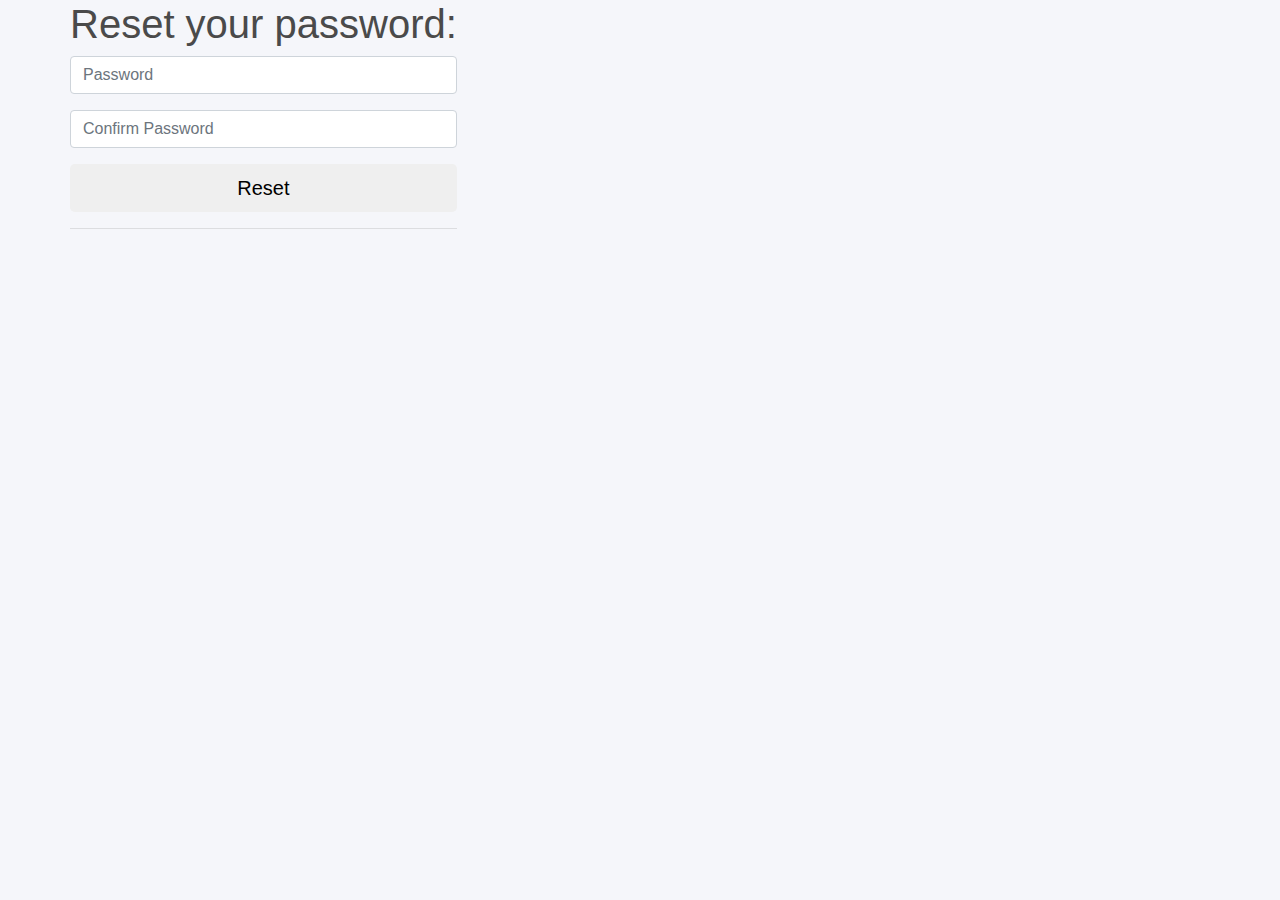
==== forgetpassword.html @ d95e78d4 "changed" ====
<html lang="en">

<head>
    <!-- Required meta tags -->
    <meta charset="utf-8">
    <meta name="viewport" content="width=device-width, initial-scale=1, shrink-to-fit=no">

    <!-- Bootstrap CSS -->
    <link rel="stylesheet" href="https://maxcdn.bootstrapcdn.com/bootstrap/4.0.0/css/bootstrap.min.css" integrity="sha384-Gn5384xqQ1aoWXA+058RXPxPg6fy4IWvTNh0E263XmFcJlSAwiGgFAW/dAiS6JXm"
        crossorigin="anonymous">

    <link rel="stylesheet" href="assets/css/styles.css">

    <title>login</title>
</head>

<body>
    <section id="login">
        <div class="container">
            <div class="row">
                <div class="col-xs-12">
                    <div class="form-wrap">
                        <h1>Reset your password:</h1>
                        <form role="form" action="javascript:;" method="post" id="login-form" autocomplete="off">
                            <div class="form-group">
                                <label for="pass" class="sr-only">Password</label>
                                <input type="password" min="8" name="pass" id="pass" class="form-control" placeholder="Password">
                                <div class="email-web-error">Invalid Email</div>
                            </div>
                            
                            <div class="form-group">
                                <label for="confirmPassword" class="sr-only">Password</label>
                                <input type="password" min="8" name="confirmPassword" id="confirmPassword" class="form-control" placeholder="Confirm Password">
                                <div class="password-web-error">Password length should be greater than 7 characters</div>
                            </div>
                            <div class="credintials-error"></div>
                            <div class="checkbox">
                            </div>
                            <input type="submit" id="btn-reset" name="Reset" class="btn btn-custom btn-lg btn-block" value="Reset">
                        </form>
                        
                        <hr>
                    </div>
                </div> <!-- /.col-xs-12 -->
            </div> <!-- /.row -->
        </div> <!-- /.container -->
    </section>
    <script src="https://code.jquery.com/jquery-3.2.1.slim.min.js" integrity="sha384-KJ3o2DKtIkvYIK3UENzmM7KCkRr/rE9/Qpg6aAZGJwFDMVNA/GpGFF93hXpG5KkN"
        crossorigin="anonymous"></script>
<script src="forgetpassword.js"></script>
</body>

</html>
---- assets/css/styles.css ----
/*  Global styles starts from here  */
body{
    background: #f5f6fa;
    font-size: 1rem;
    font-weight: 400;
    color: #4a4a4a;
    line-height: 1.5;
}
a {
    font-weight: 600;
    color: #242424;
}
a:hover{
    text-decoration: none;
    color: inherit;
}
.bg-white{
    background-color: #fff;
}
/*  Global styles starts from here  */

/* Navbar styles starts from here */
.navbar{
    max-height: 100%;
    overflow: auto;
    background-color: #fff;
    box-shadow: 2px 0 3px hsla(0,0%,4%,.1);
    z-index: 7;
    padding: 1rem 3.5rem !important;
}
.navbar-light .nav-link{
    padding: .5rem 1rem;
    display: -ms-flexbox;
    display: flex;
    -ms-flex-align: center;
    align-items: center;
    -ms-flex-pack: center;
    justify-content: center;            
    text-align: center;
    color: #888;
    font-weight: 500;
    border-radius: 290486px;
}
.nav-link.active,
.nav-link:hover{
    box-shadow: 0 2px 3px hsla(0,0%,4%,.05), 0 0 0 1px hsla(0,0%,4%,.05);
    color: #0096ff !important;
    text-transform: capitalize;
    font-weight: 500;
    font-size: 16px;
}
.navbar-light .nav-link img{
    margin-right: 0.4em;
    width: 1rem;
    vertical-align: middle;
}
.navbar-right-section span{
    font-size: .9em;
}
.navbar-right-section .btn{
    justify-content: center;
    padding: calc(.375em - 1px) .75em;
    font-size: .75rem;
    font-weight: bold;
    border-radius: 25px;
}

/* Navbar styles ends from here */

 /* main cotainer styles starts here */
    .main-container{
        padding: 3rem 1.5rem;
        padding-left: 3.5rem;
        padding-right: 3.5rem;
        padding-bottom: 2rem;
    }
 /* main cotainer styles ends here */
 

 /* dashboard styles starts from here */
.dashboard-wrapper .title{
    font-size: 2rem;
    color: #363636;
    font-weight: 600;
    line-height: 1.125;
}

.dashboard-wrapper .heading{
    color: #959cad;
    display: block;
    font-size: 11px;
    letter-spacing: 1px;
    margin-bottom: 5px;
    text-transform: uppercase;
}

.manage-container{
    margin: 3.5rem 0;
}

.search-burner{
    max-width: 240px;
    display: inline-block;
    border-radius: 25px;
    padding: 8px 20px;
    background-image: url(../images/search.svg);
    background-repeat: no-repeat;
    background-position: 90%;
    background-size: auto 45%;
}

.manage-buttons .btn{
    border-radius: 25px;
    padding: 9px 15px;
    margin-right: 7px;
    font-size: 18px;
    line-height: 17px;
}
.create-icon{
    height: 1.5em;
    width: 1.5em;
    margin-right: .35rem;
    font-size: .6em;
    vertical-align: inherit;
    position: relative;
    top: -2px;
    display: inline-block;
}
.burner-content button{
    background: transparent;
    border: 0;
    outline: 0;
    line-height: 40px;
    cursor: pointer;
}
.burner-content .delete-btn{
    height: 24px;
    width: 24px;
    background-color: hsla(0,0%,4%,.2);
    border-radius: 50%;
    position: relative;
    top: 13px;
}
.burner-content .delete-btn:before{
    height: 2px;
    width: 50%;
    background-color: #fff;
    content: "";
    display: block;
    left: 50%;
    position: absolute;
    top: 50%;
    transform: translateX(-50%) translateY(-50%) rotate(45deg);
    transform-origin: center center;
}
.burner-content .delete-btn:after{
    height: 50%;
    width: 2px;
    background-color: #fff;
    content: "";
    display: block;
    left: 50%;
    position: absolute;
    top: 50%;
    transform: translateX(-50%) translateY(-50%) rotate(45deg);
    transform-origin: center center;
}
.mangae-slider-btn{
    top:13px;
}
.mangae-slider-btn input[type="checkbox"]{
    outline:0;
    display: inline-block;
    position: absolute;
    opacity: 0;
    z-index: 9;
    width: 42px;
    height: 23px;
    cursor: pointer;
}
.mangae-slider-btn label:before{
    position: absolute;
    display: block;
    top: 0;
    left: 0;
    width: 3rem;
    height: 1.5rem;
    border: .1rem solid transparent;
    border-radius: 4px;
    background: #b5b5b5;
    content: "";
}
.mangae-slider-btn label:after{
    display: block;
    position: absolute;
    top: .25rem;
    left: .25rem;
    width: 1rem;
    height: 1rem;
    transform: translateZ(0);
    border-radius: 25px;
    background: #fff;
    transition: all .25s ease-out;
    content: "";
}
.is-success:checked+label:before {
    background: #23d160;
}
.is-rounded+label:before {
    border-radius: 24px;
}
/* .is-rounded:checked+label:before {
    background: #0096ff;
} */
.is-rounded:checked+label:after {
    left: 1.625rem;
}
.dashboard-info-container img{
    width: 38px;
}
 /* dashboard styles ends from here */

/* popup styles starts from here */
.modal-dialog {
    max-width: 870px;
}
 .input-group-text{
    background: transparent;
 }
 .premium-title{
    padding: 12px 0;
    background: #0096ff;
    text-align: center;
    color: #fff;
    font-size: 19px;
    font-weight: bold;
    border-radius: 5px;
 }
 .logo-img{
    margin: 0 auto;
    display: block;
    width: 12em;
 }
#premiumModal ul li{
    padding: .5em 0;
    border-bottom: 1px solid #f5f6fa;
}
#premiumModal a{
    font-size: .7em;
}
.plan-list{
    background: #f5f6fa;
    border-radius: 6px;
    padding: .4em;
    box-shadow: inset 1px 1px 2px rgba(0,0,0,.1);
}
.plan-list-item{
    cursor: pointer;
    padding: .5em;
    text-align: center;
    position: relative;
    opacity: .75;
}
.plan-price{
    font-size: .7em;
    color: #959cad;
}
.best-value-plan{
    position: absolute;
    right: 0;
    top: 17px;
}
.best-value-plan .star{
    font-size: 23px;
}
.best-value-plan .text{
    vertical-align: text-top;
    font-size: 10px;
}  

/* popup styles ends from here */

/* table styles starts here */
.table td, .table th {
    padding: 1rem;
    border-top: 0;
}
/* table styles ends here */

/* modal stles */
.input-group-append { 
    margin-left: 5px !important; 
}

.credintials-error, .email-web-error, .password-web-error{
    font-size: 14px;
    color: red;
    text-align: center;
    margin-bottom: 2px;
    display: none;
}

/* media quries for responsive starts here */
 @media(min-width:320px) and (max-width:768px){
    .dashboard-wrapper .title{
        font-size: 1.7rem;
    }
    .main-container{
        padding: 20px;
    }
 }
 @media(min-width:320px) and (max-width:991px){
   .mangae-slider-btn{
    width: 50px;
    margin: 0 auto;
   }
 }
/* media quries for responsive ends here */
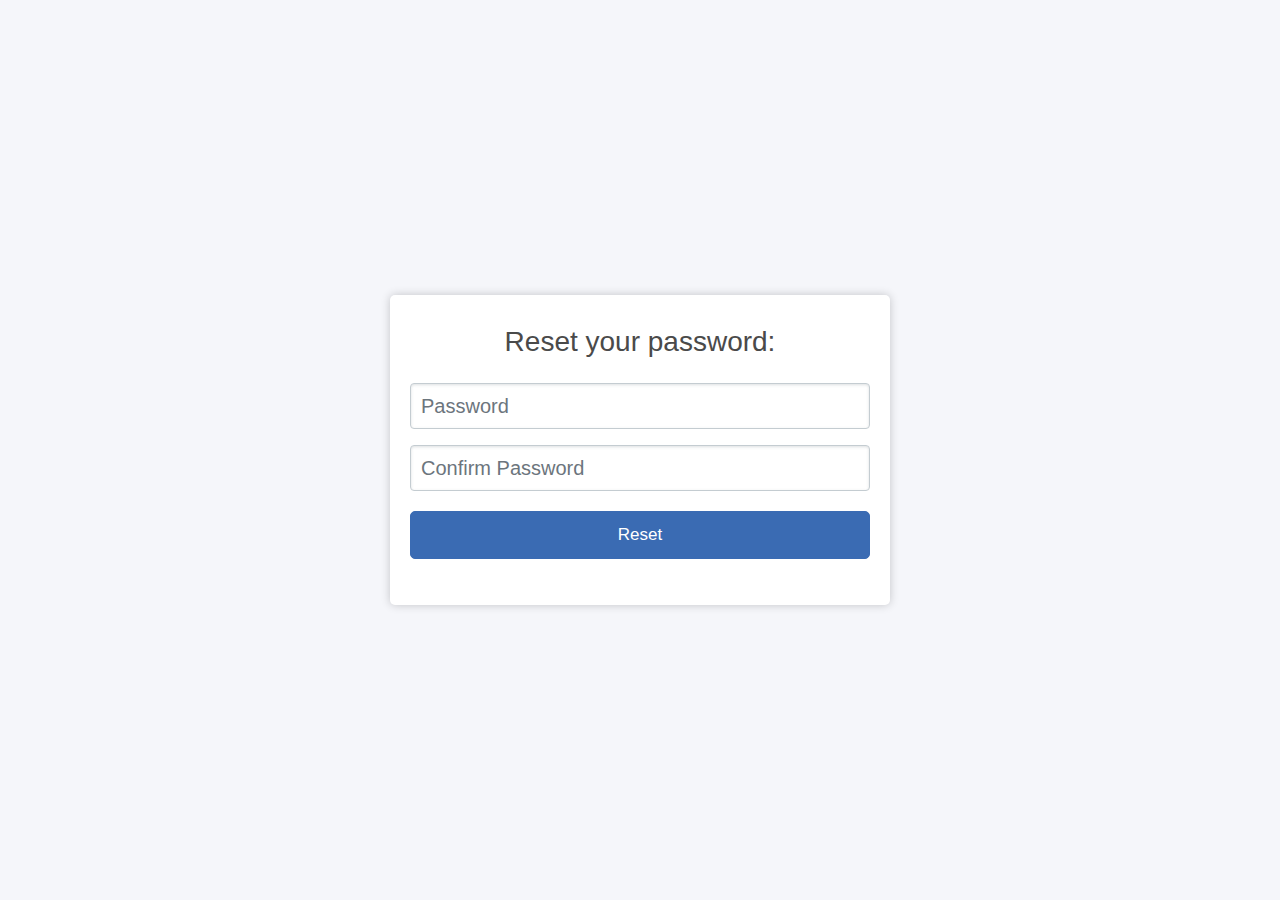
==== commit 549665a4: "added alert in success of password change" ====
--- a/forgetpassword.html
+++ b/forgetpassword.html
@@ -10,17 +10,16 @@
         crossorigin="anonymous">
 
     <link rel="stylesheet" href="assets/css/styles.css">
+    <link rel="stylesheet" href="assets/css/login.css">
 
-    <title>login</title>
+    <title>Reset Password</title>
 </head>
 
 <body>
-    <section id="login">
+    <section id="login" class="forgot-password">
         <div class="container">
-            <div class="row">
-                <div class="col-xs-12">
                     <div class="form-wrap">
-                        <h1>Reset your password:</h1>
+                        <h3 class="mb-4 text-center">Reset your password:</h3>
                         <form role="form" action="javascript:;" method="post" id="login-form" autocomplete="off">
                             <div class="form-group">
                                 <label for="pass" class="sr-only">Password</label>
@@ -38,15 +37,11 @@
                             </div>
                             <input type="submit" id="btn-reset" name="Reset" class="btn btn-custom btn-lg btn-block" value="Reset">
                         </form>
-                        
-                        <hr>
                     </div>
-                </div> <!-- /.col-xs-12 -->
-            </div> <!-- /.row -->
+               
         </div> <!-- /.container -->
     </section>
-    <script src="https://code.jquery.com/jquery-3.2.1.slim.min.js" integrity="sha384-KJ3o2DKtIkvYIK3UENzmM7KCkRr/rE9/Qpg6aAZGJwFDMVNA/GpGFF93hXpG5KkN"
-        crossorigin="anonymous"></script>
+    <script src="https://code.jquery.com/jquery-3.3.1.min.js" integrity="sha256-FgpCb/KJQlLNfOu91ta32o/NMZxltwRo8QtmkMRdAu8=" crossorigin="anonymous"></script>
 <script src="forgetpassword.js"></script>
 </body>
 
--- a/assets/css/login.css
+++ b/assets/css/login.css
@@ -0,0 +1,43 @@
+#login .container,
+.forgot-password .container
+{ 
+    min-height: 100vh;
+    display: flex;
+    align-items: center;
+    justify-content: center;
+}
+.form-wrap{
+    padding: 30px 20px;
+    background: #fff;
+    box-shadow: 0 0 10px 0 rgba(0,0,0,0.2);
+    max-width: 500px;
+    border-radius: 5px;
+    width: 100%;
+}
+#login .form-control,
+.forgot-password .form-control{
+    border: 1px solid #C4CCD1;
+    box-shadow: inset 0px 1px 3px 0px rgba(140, 150, 157, .3);
+    border-radius: 4px;
+    height: 46px;
+    box-sizing: border-box;
+    width: 100%;
+    padding-left: 10px;
+    font-size: 20px;
+}
+#btn-login,
+#btn-reset{
+    background-color: #3A6BB3;
+    color: #FFF ;
+    font-size: 17px;
+    border-radius: 5px;
+    margin-top: 20px;
+    font-weight: 500;
+    padding: 10px;
+    border-color: #3A6BB3;
+}
+.email-web-error,
+.credintials-error,
+.password-web-error{
+    text-align: left;
+}